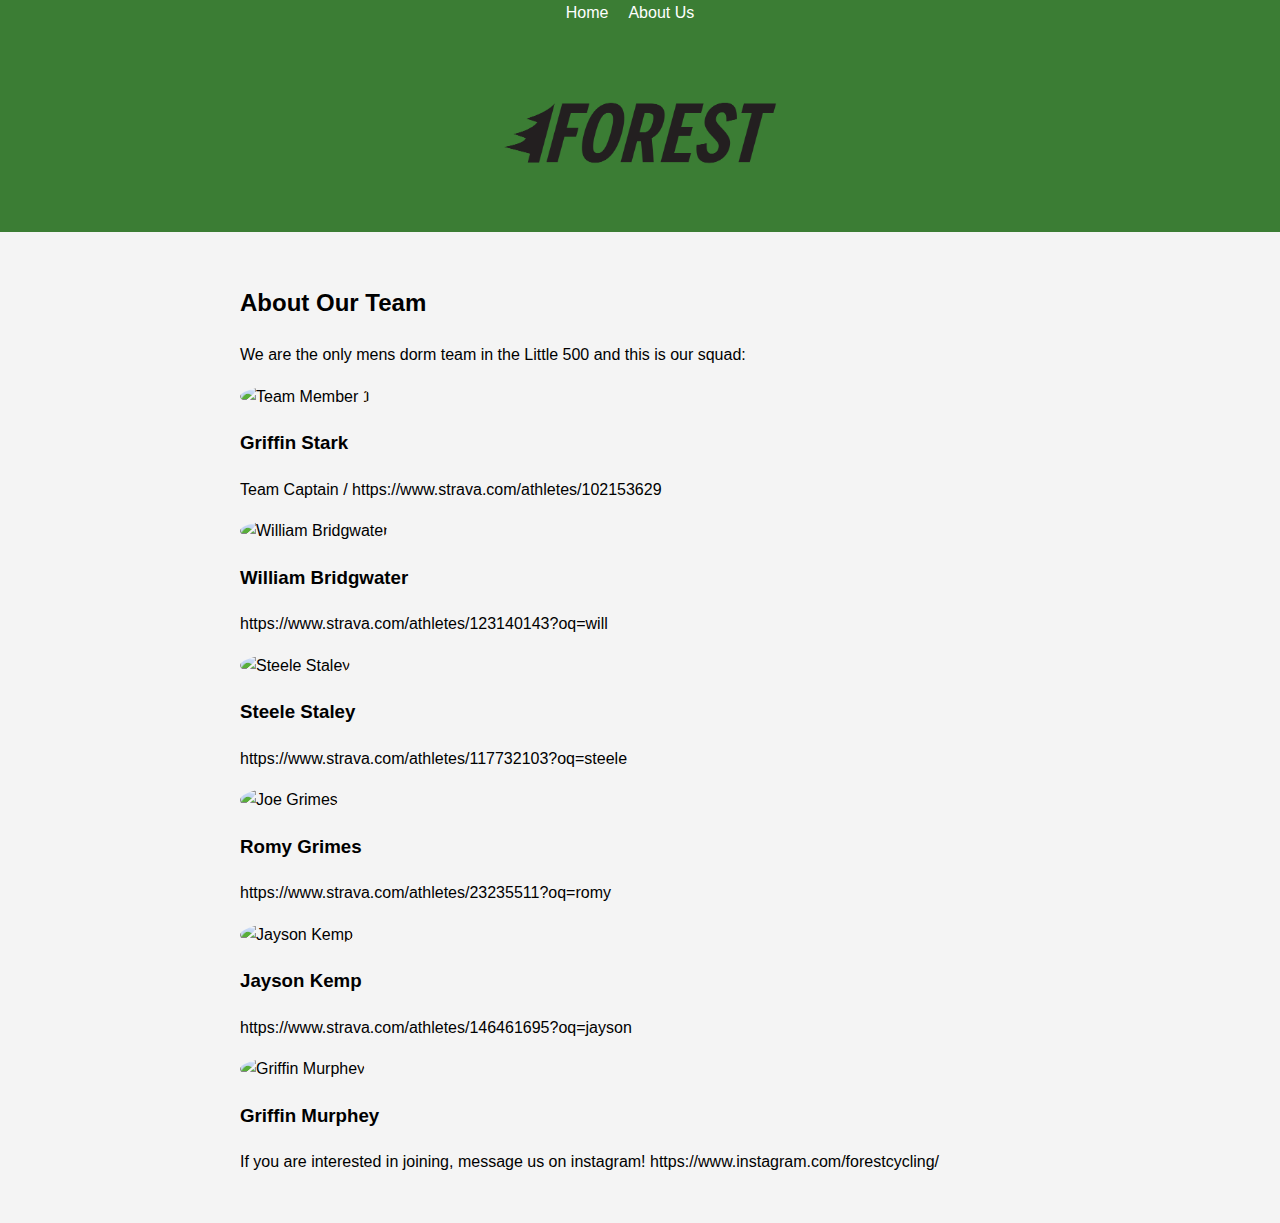
==== aboutus.html @ 28d67556 "Update aboutus.html" ====
<!DOCTYPE html>
<html lang="en">
  <head>
    <meta charset="UTF-8" />
    <meta name="viewport" content="width=device-width, initial-scale=1.0" />
    <title>Our Cycling Team</title>
    <link rel="stylesheet" href="styles.css" />
  </head>
  <body>
    <header>
      <nav>
        <ul>
          <li><a href="index.html">Home</a></li>
          <li><a href="aboutus.html">About Us</a></li>
          <!-- Add more links as needed -->
        </ul>
      </nav>
      <div class="header-content">
        <img src="forest.png" alt="Our Cycling Team Logo" class="logo" />
      </div>
    </header>
    <main>
      <h2>About Our Team</h2>
      <p>
        We are the only mens dorm team in the Little 500 and this is our squad:
      </p>

      <section class="team-members">
        <div class="member">
          <img src="griff.jpg" alt="Team Member 1" class="member-image" />
          <h3>Griffin Stark</h3>
          <p>Team Captain / https://www.strava.com/athletes/102153629</p>
        </div>
        <div class="member">
          <img src="will.jpg" alt="William Bridgwater" class="member-image" />
          <h3>William Bridgwater</h3>
          <p>https://www.strava.com/athletes/123140143?oq=will</p>
        </div>
        <div class="member">
          <img src="steele.jpg" alt="Steele Staley" class="member-image" />
          <h3>Steele Staley</h3>
          <p>https://www.strava.com/athletes/117732103?oq=steele</p>
        </div>
        <div class="member">
          <img src="romy.jpg" alt="Joe Grimes" class="member-image" />
          <h3>Romy Grimes</h3>
          <p>https://www.strava.com/athletes/23235511?oq=romy</p>
        </div>
        <div class="member">
          <img src="jayson.jpg" alt="Jayson Kemp" class="member-image" />
          <h3>Jayson Kemp</h3>
          <p>https://www.strava.com/athletes/146461695?oq=jayson</p>
        </div>
        <div class="member">
          <img src="murph.jpg" alt="Griffin Murphey" class="member-image" />
          <h3>Griffin Murphey</h3>
          <p></p>
        </div>
      </section>

      <p>
        If you are interested in joining, message us on instagram!
        https://www.instagram.com/forestcycling/
      </p>
    </main>
  </body>
</html>
---- styles.css ----
body {
  font-family: Arial, sans-serif;
  line-height: 1.6;
  margin: 0;
  padding: 0;
  background-color: #f4f4f4;
}

header {
  background-color: #3b7d34;
  color: #fff;
  text-align: center;
  padding: 0rem; /* Reduced padding to make the header shorter */
  display: flex;
  flex-direction: column;
  align-items: center;
}

header nav ul {
  list-style: none;
  margin: 0;
  padding: 0;
  display: flex;
  justify-content: space-between;
  align-items: center;
  width: 100%;
}

header nav ul li {
  margin-right: 20px;
}

header nav a {
  color: #fff;
  text-decoration: none;
}

header nav a:hover {
  text-decoration: underline;
}

.header-content {
  display: flex;
  flex-direction: column;
  align-items: center;
  margin-top: 0.5rem; /* Added margin to separate nav and logo */
}

.logo {
  width: 300px; /* Logo size remains the same */
  height: auto;
  margin-bottom: 0px; /* Reduced margin to make the header shorter */
}

header h1 {
  margin-top: 0;
  margin-bottom: 0.5rem; /* Reduced margin to make the header shorter */
}

main {
  padding: 2rem;
  max-width: 800px;
  margin: auto;
}

.donate-button {
  display: inline-block;
  background-color: #0070ba;
  color: #fff;
  padding: 10px 20px;
  text-decoration: none;
  border-radius: 5px;
  font-weight: bold;
}
.member-image {
  width: 100px; /* Adjust the width to make the images smaller */
  height: 100px; /* Make the images square */
  border-radius: 50%; /* Make the images circular */
  object-fit: cover;
}
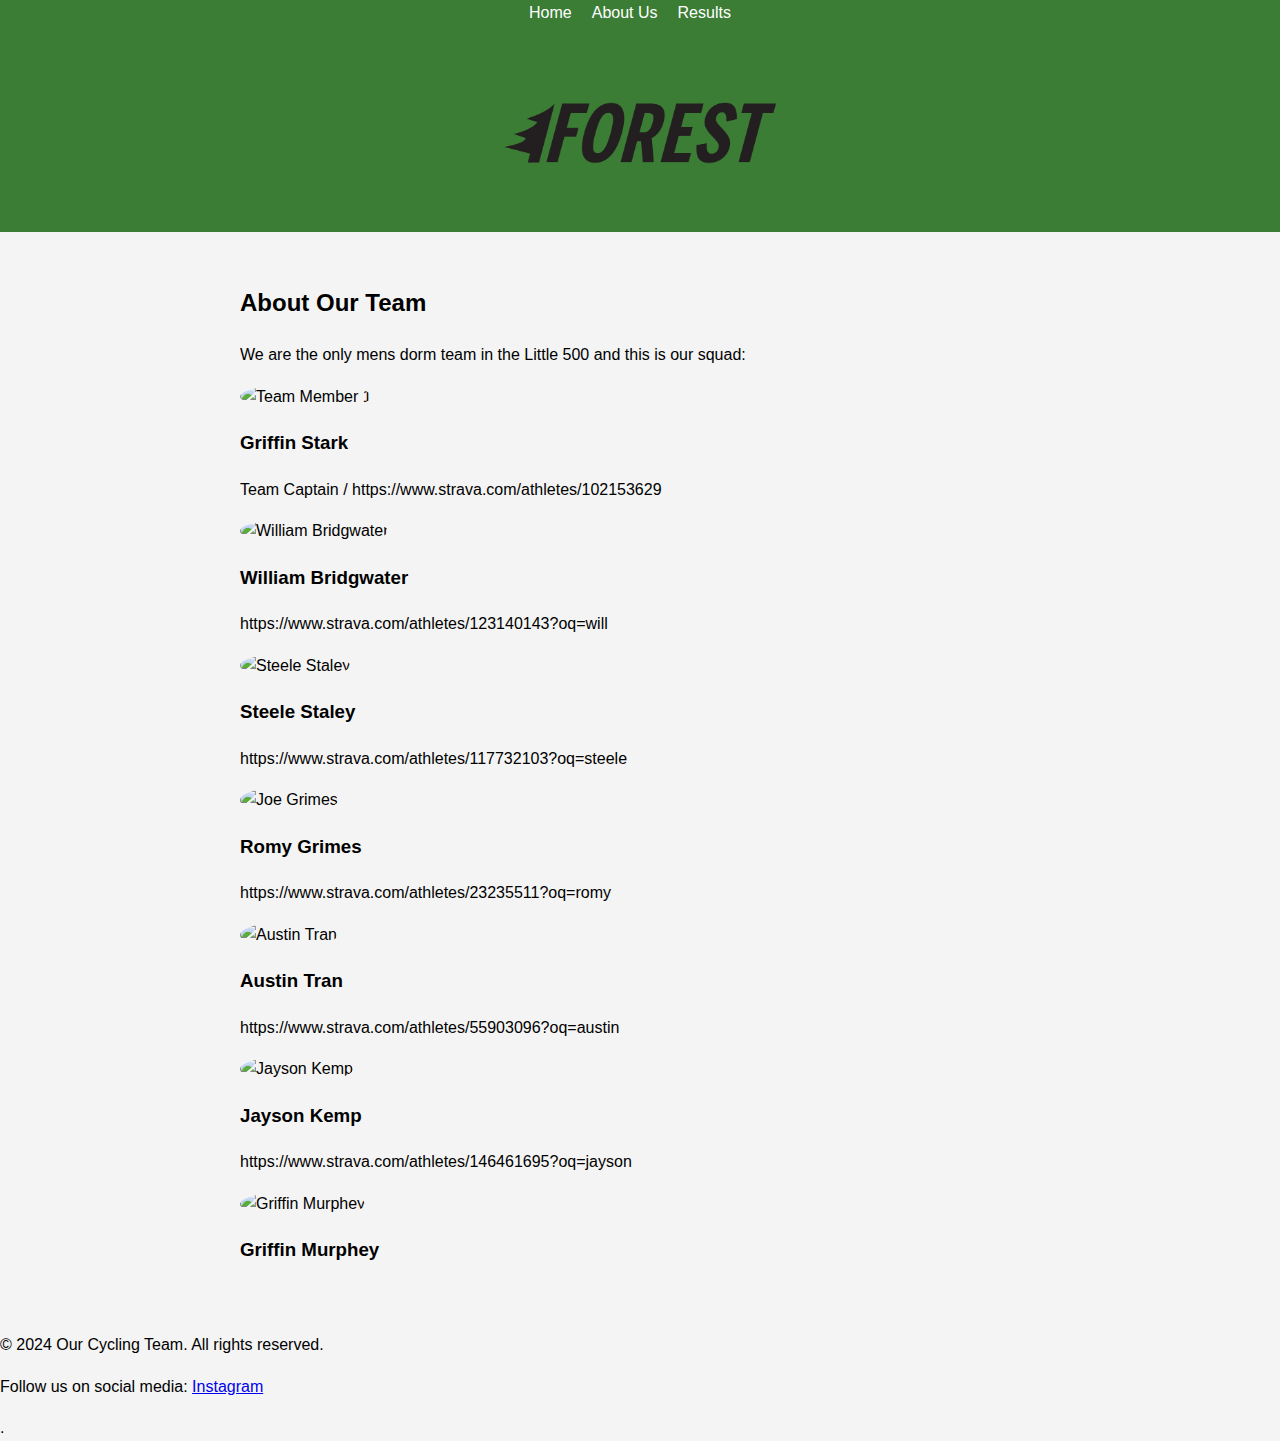
==== commit ab271607: "Update aboutus.html" ====
--- a/aboutus.html
+++ b/aboutus.html
@@ -3,7 +3,7 @@
   <head>
     <meta charset="UTF-8" />
     <meta name="viewport" content="width=device-width, initial-scale=1.0" />
-    <title>Our Cycling Team</title>
+    <title>About Us - Our Cycling Team</title>
     <link rel="stylesheet" href="styles.css" />
   </head>
   <body>
@@ -11,14 +11,15 @@
       <nav>
         <ul>
           <li><a href="index.html">Home</a></li>
-          <li><a href="aboutus.html">About Us</a></li>
-          <!-- Add more links as needed -->
+          <li><a href="aboutus.html" class="active">About Us</a></li>
+          <li><a href="results.html">Results</a></li>
         </ul>
       </nav>
       <div class="header-content">
         <img src="forest.png" alt="Our Cycling Team Logo" class="logo" />
       </div>
     </header>
+
     <main>
       <h2>About Our Team</h2>
       <p>
@@ -47,6 +48,11 @@
           <p>https://www.strava.com/athletes/23235511?oq=romy</p>
         </div>
         <div class="member">
+          <img src="austin.jpg" alt="Austin Tran" class="member-image" />
+          <h3>Austin Tran</h3>
+          <p>https://www.strava.com/athletes/55903096?oq=austin</p>
+        </div>
+        <div class="member">
           <img src="jayson.jpg" alt="Jayson Kemp" class="member-image" />
           <h3>Jayson Kemp</h3>
           <p>https://www.strava.com/athletes/146461695?oq=jayson</p>
@@ -57,11 +63,19 @@
           <p></p>
         </div>
       </section>
+    </main>
 
+    <footer>
+      <!-- Same footer as other pages -->
+      <p>&copy; 2024 Our Cycling Team. All rights reserved.</p>
       <p>
-        If you are interested in joining, message us on instagram!
-        https://www.instagram.com/forestcycling/
+        Follow us on social media:
+        <!-- Add actual links to your social media pages -->
+        <a href="https://www.instagram.com/forestcycling/">Instagram</a>
       </p>
-    </main>
+      .
+    </footer>
+
+    <script src="script.js"></script>
   </body>
 </html>
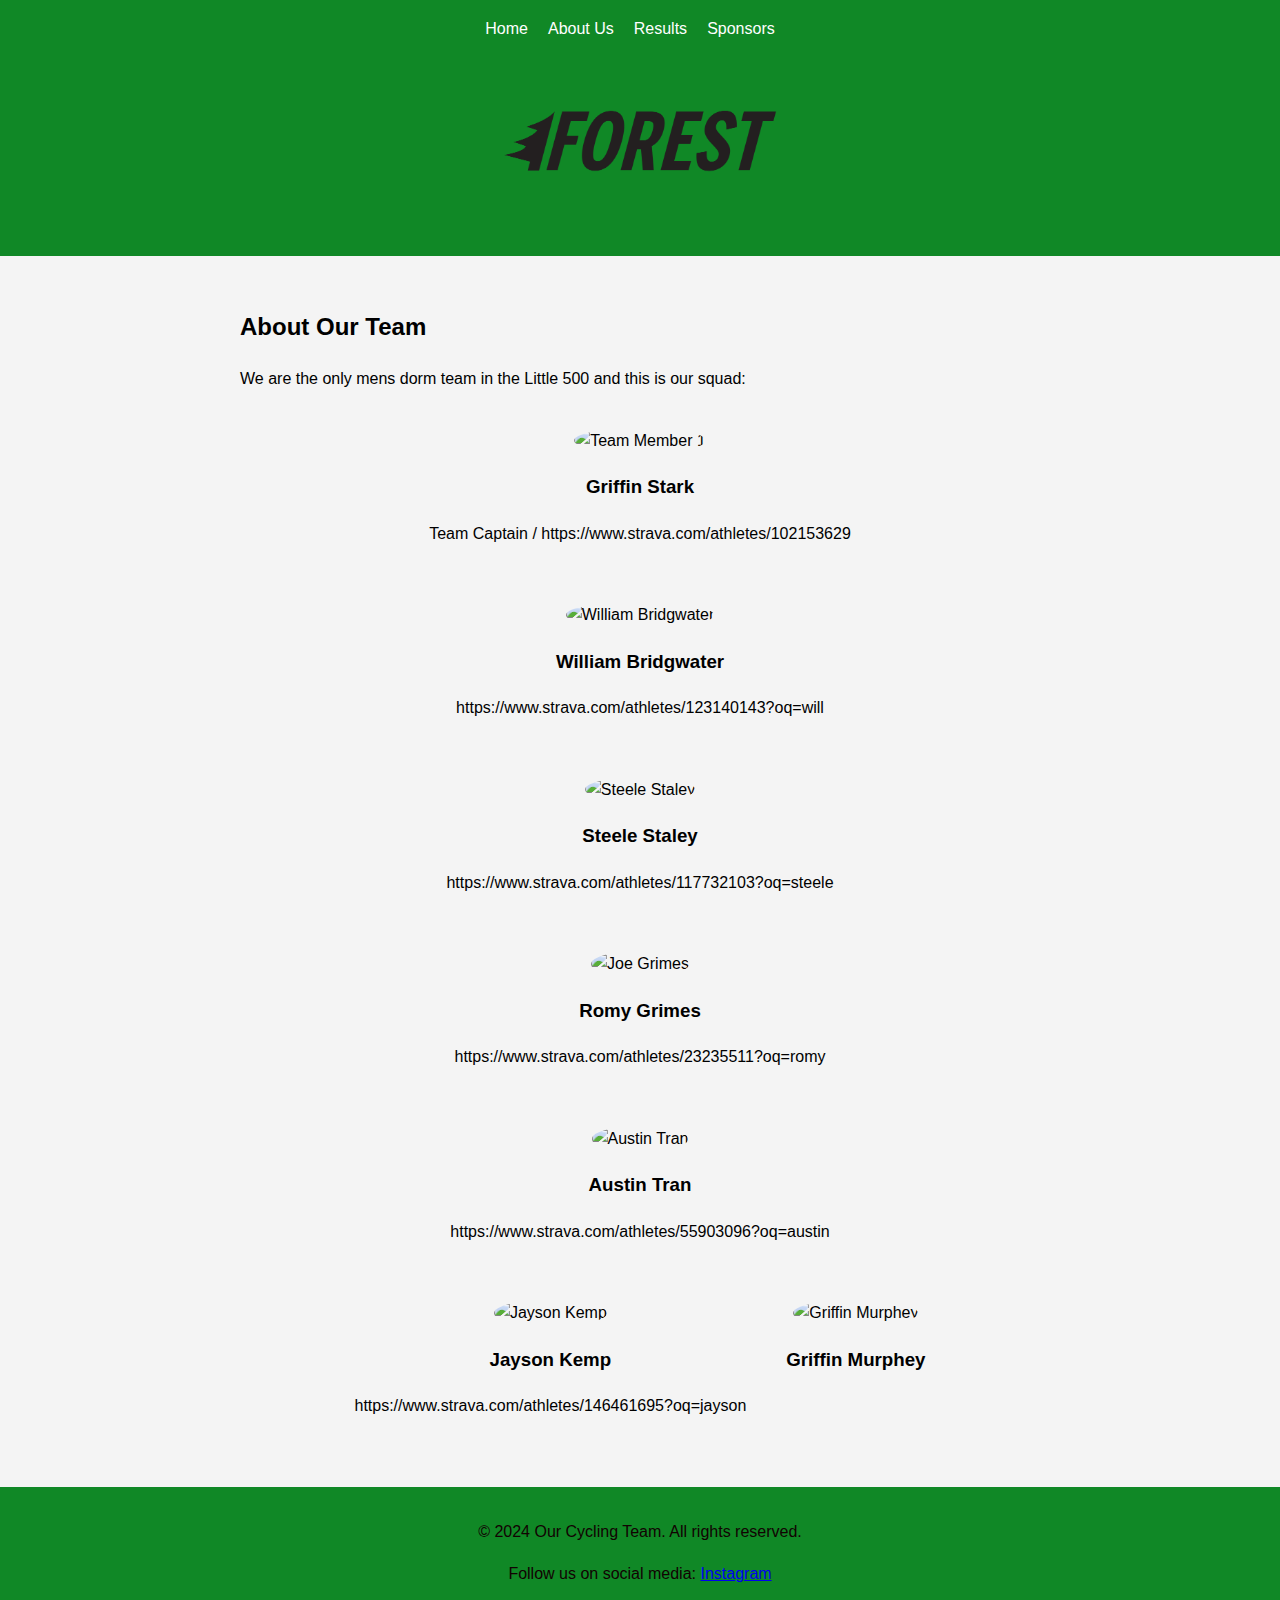
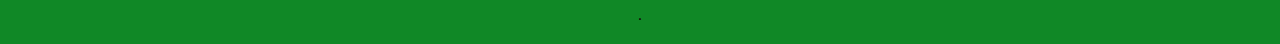
==== commit e4a35c0c: "Update aboutus.html" ====
--- a/aboutus.html
+++ b/aboutus.html
@@ -13,6 +13,7 @@
           <li><a href="index.html">Home</a></li>
           <li><a href="aboutus.html" class="active">About Us</a></li>
           <li><a href="results.html">Results</a></li>
+          <li><a href="sponsors.html">Sponsors</a></li>
         </ul>
       </nav>
       <div class="header-content">
--- a/styles.css
+++ b/styles.css
@@ -7,74 +7,105 @@
 }
 
 header {
-  background-color: #3b7d34;
-  color: #fff;
+  background-color: #108826;
+  color: #120202;
   text-align: center;
-  padding: 0rem; /* Reduced padding to make the header shorter */
-  display: flex;
-  flex-direction: column;
-  align-items: center;
+  padding: 1rem;
 }
 
 header nav ul {
   list-style: none;
   margin: 0;
   padding: 0;
-  display: flex;
-  justify-content: space-between;
-  align-items: center;
-  width: 100%;
+}
+
+header nav ul {
+  display: flex; /* Flexbox for horizontal layout */
+  justify-content: center; /* Center navigation items */
 }
 
 header nav ul li {
-  margin-right: 20px;
+  margin-right: 20px; /* Space between items */
 }
 
 header nav a {
-  color: #fff;
-  text-decoration: none;
+  color: #fff; /* White text color */
+  text-decoration: none; /* No underline */
 }
 
 header nav a:hover {
-  text-decoration: underline;
+  text-decoration: underline; /* Underline on hover */
 }
 
 .header-content {
   display: flex;
   flex-direction: column;
   align-items: center;
-  margin-top: 0.5rem; /* Added margin to separate nav and logo */
 }
 
 .logo {
   width: 300px; /* Logo size remains the same */
-  height: auto;
-  margin-bottom: 0px; /* Reduced margin to make the header shorter */
 }
 
 header h1 {
-  margin-top: 0;
-  margin-bottom: 0.5rem; /* Reduced margin to make the header shorter */
+  margin-top: 0; /* No top margin */
 }
 
 main {
   padding: 2rem;
-  max-width: 800px;
-  margin: auto;
+  max-width: 800px; /* Max width for main content */
+  margin: auto; /* Center main content */
 }
 
 .donate-button {
-  display: inline-block;
-  background-color: #0070ba;
-  color: #fff;
-  padding: 10px 20px;
-  text-decoration: none;
-  border-radius: 5px;
-  font-weight: bold;
+  display: inline-block; /* Block display for button */
+  background-color: #0070ba; /* Button color */
+  color: #fff; /* Text color */
+  padding: 10px 20px; /* Padding around text */
+  text-decoration: none; /* No underline */
+  border-radius: 5px; /* Rounded corners */
 }
+
+.team-members {
+  display: flex; /* Flexbox for team members layout */
+  flex-wrap: wrap; /* Wrap items to next line if needed */
+  justify-content: center; /* Center items horizontally */
+}
+
+.member {
+  margin: 20px; /* Space around each member */
+  text-align: center; /* Center text for each member */
+}
+
 .member-image {
-  width: 100px; /* Adjust the width to make the images smaller */
-  height: 100px; /* Make the images square */
-  border-radius: 50%; /* Make the images circular */
-  object-fit: cover;
+  width: 100px; /* Adjust size of member images */
+  height: 100px;
+  border-radius: 50%; /* Circular images */
+  object-fit: cover; /* Cover image without distortion */
 }
+
+#results-table {
+  margin-top: 20px; /* Space above results table */
+}
+
+table {
+  width: 100%; /* Full width table */
+  border-collapse: collapse; /* Collapse borders */
+}
+
+th,
+td {
+  border: 1px solid #ddd; /* Border for cells */
+  padding: 10px; /* Padding inside cells */
+}
+
+th {
+  background-color: #f0f0f0; /* Header background color */
+}
+
+footer {
+  background-color: #108826; /* Same as header color */
+  color: #120202; /* Text color in footer */
+  text-align: center; /* Centered text in footer */
+  padding: 1rem; /* Padding around footer content */
+}
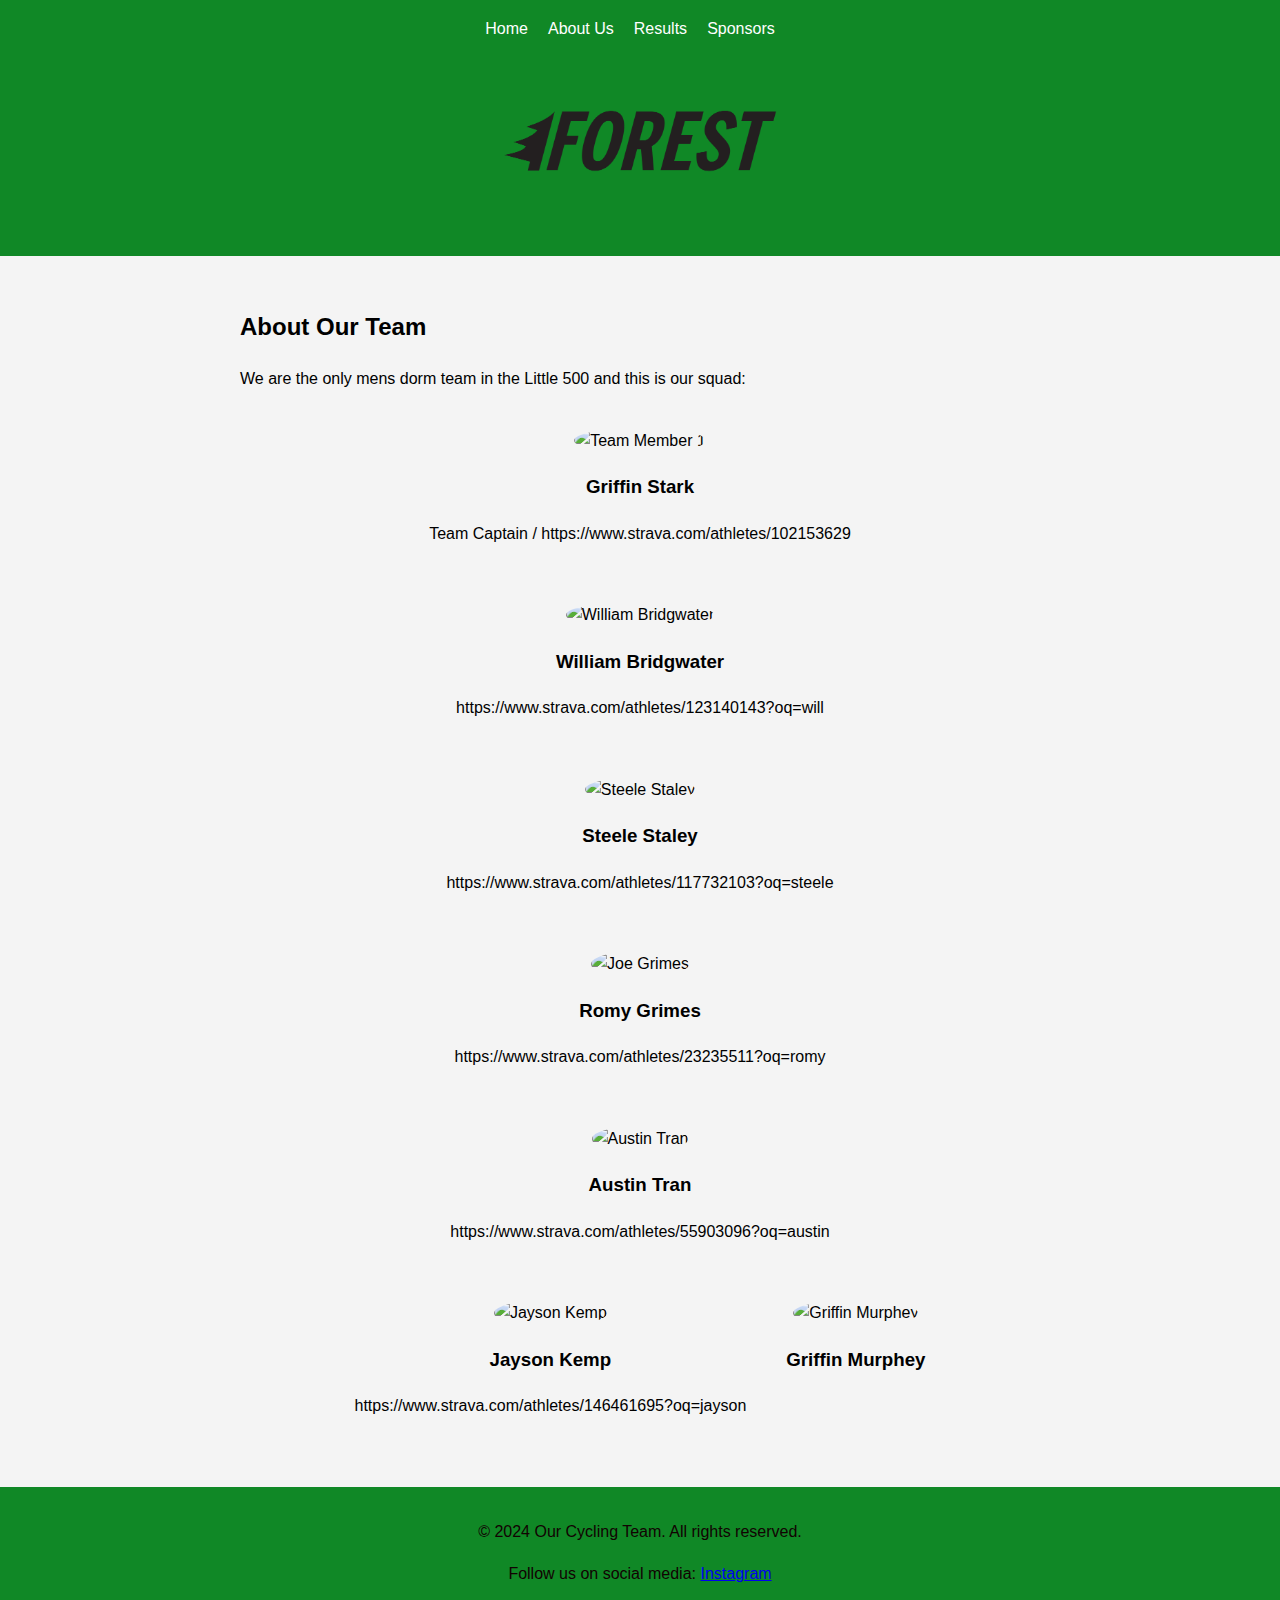
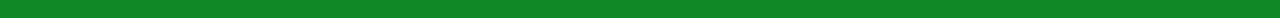
==== commit 138ba0f4: "Update aboutus.html" ====
--- a/aboutus.html
+++ b/aboutus.html
@@ -74,7 +74,6 @@
         <!-- Add actual links to your social media pages -->
         <a href="https://www.instagram.com/forestcycling/">Instagram</a>
       </p>
-      .
     </footer>
 
     <script src="script.js"></script>
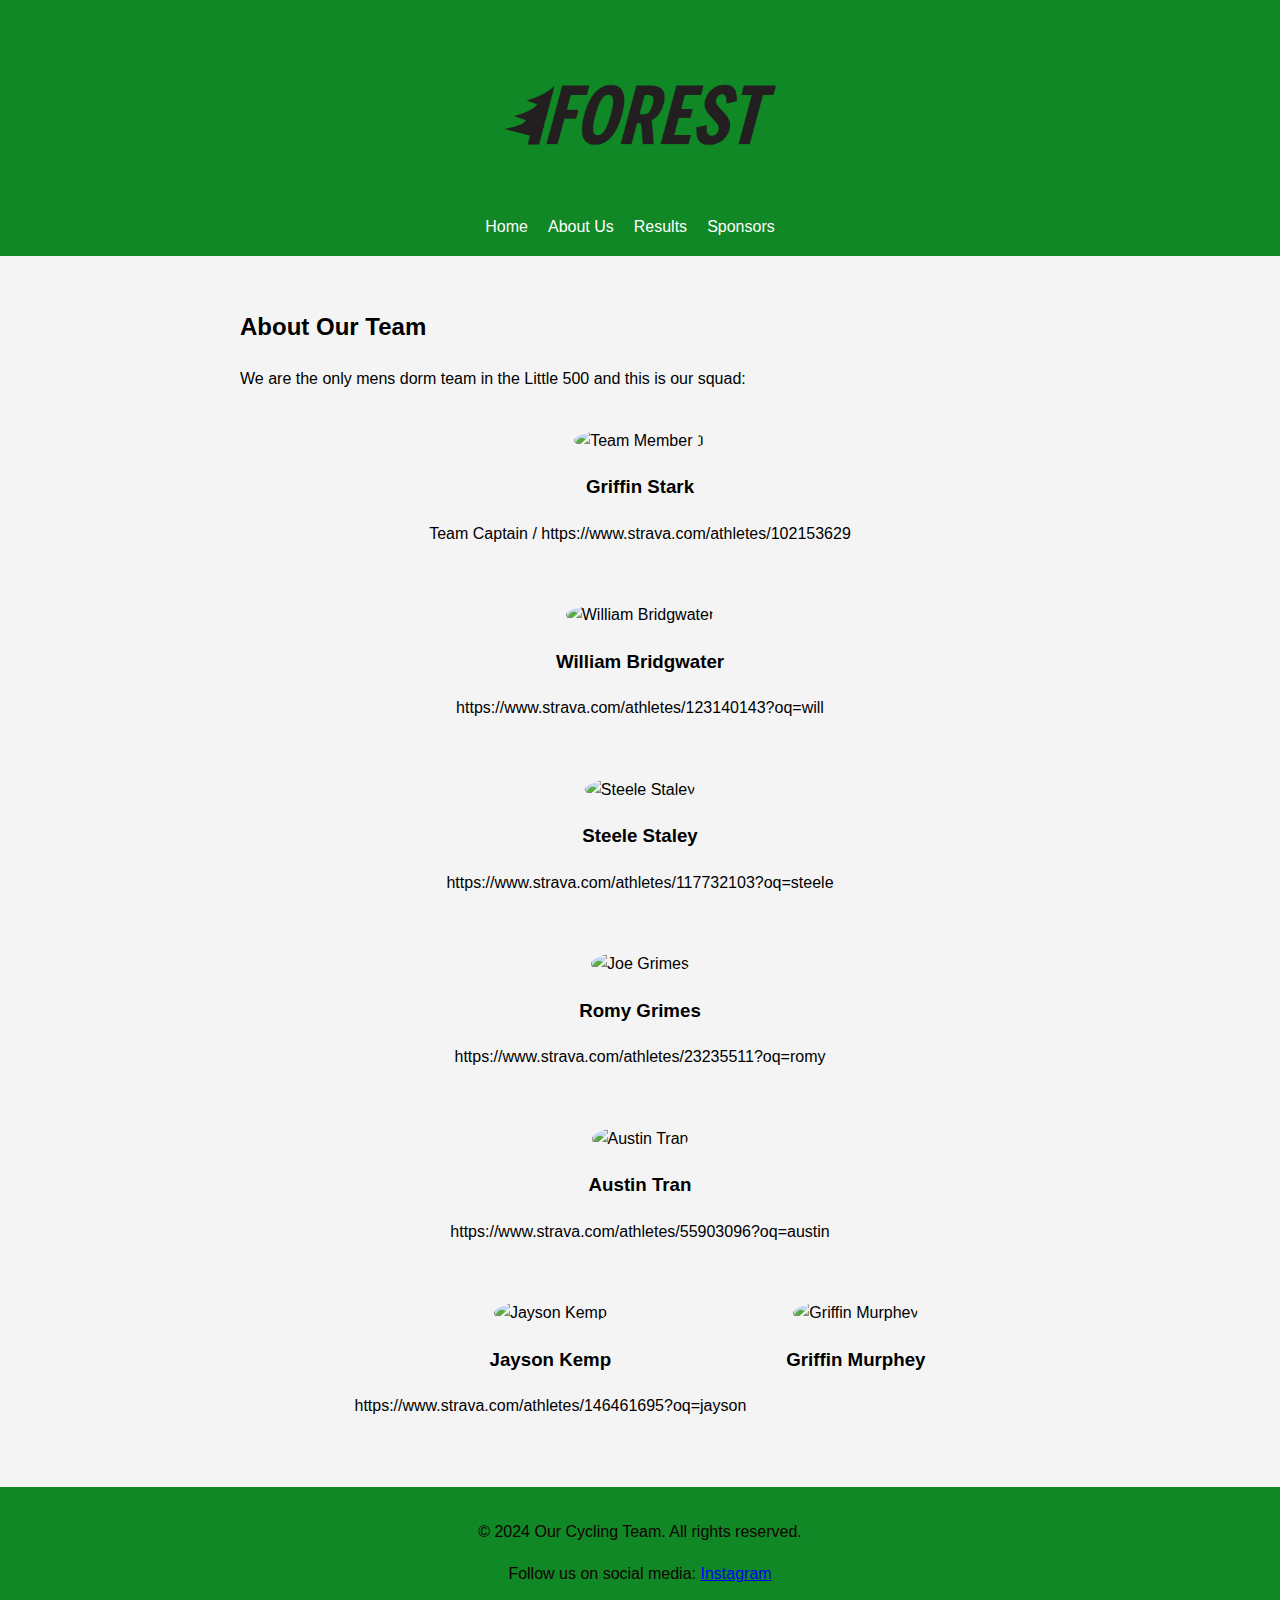
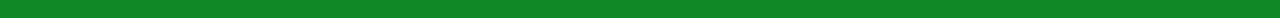
==== commit b60332ea: "Update aboutus.html" ====
--- a/aboutus.html
+++ b/aboutus.html
@@ -3,22 +3,23 @@
   <head>
     <meta charset="UTF-8" />
     <meta name="viewport" content="width=device-width, initial-scale=1.0" />
-    <title>About Us - Our Cycling Team</title>
+    <title>Our Cycling Team</title>
     <link rel="stylesheet" href="styles.css" />
   </head>
   <body>
     <header>
+      <div class="header-content">
+        <img src="forest.png" alt="Our Cycling Team Logo" class="logo" />
+      </div>
       <nav>
         <ul>
           <li><a href="index.html">Home</a></li>
-          <li><a href="aboutus.html" class="active">About Us</a></li>
+          <li><a href="aboutus.html">About Us</a></li>
           <li><a href="results.html">Results</a></li>
           <li><a href="sponsors.html">Sponsors</a></li>
+          <!-- Add more links as needed -->
         </ul>
       </nav>
-      <div class="header-content">
-        <img src="forest.png" alt="Our Cycling Team Logo" class="logo" />
-      </div>
     </header>
 
     <main>
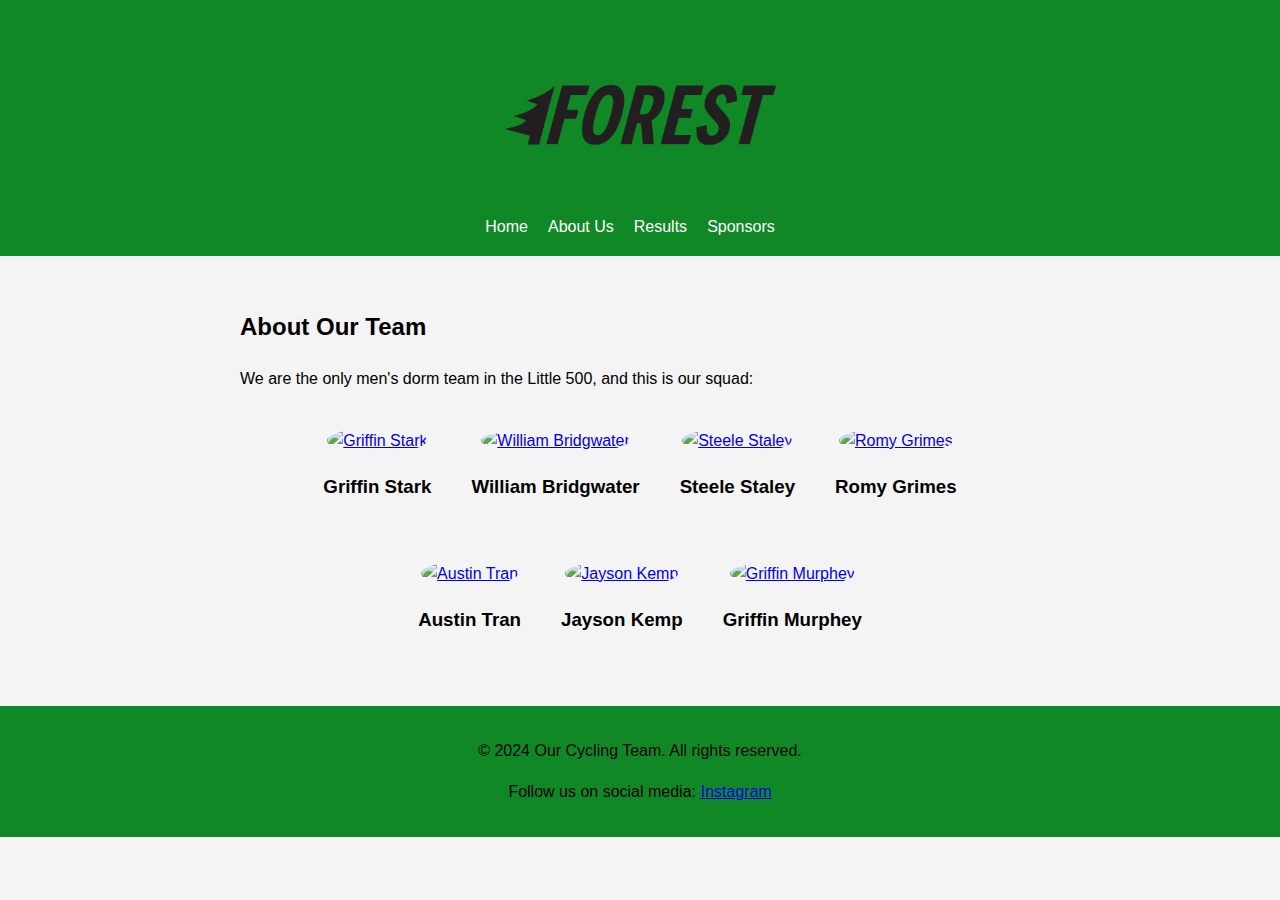
==== commit 92cff6c1: "Update aboutus.html" ====
--- a/aboutus.html
+++ b/aboutus.html
@@ -3,7 +3,7 @@
   <head>
     <meta charset="UTF-8" />
     <meta name="viewport" content="width=device-width, initial-scale=1.0" />
-    <title>Our Cycling Team</title>
+    <title>About Us - Our Cycling Team</title>
     <link rel="stylesheet" href="styles.css" />
   </head>
   <body>
@@ -14,10 +14,9 @@
       <nav>
         <ul>
           <li><a href="index.html">Home</a></li>
-          <li><a href="aboutus.html">About Us</a></li>
+          <li><a href="aboutus.html" class="active">About Us</a></li>
           <li><a href="results.html">Results</a></li>
           <li><a href="sponsors.html">Sponsors</a></li>
-          <!-- Add more links as needed -->
         </ul>
       </nav>
     </header>
@@ -25,44 +24,96 @@
     <main>
       <h2>About Our Team</h2>
       <p>
-        We are the only mens dorm team in the Little 500 and this is our squad:
+        We are the only men's dorm team in the Little 500, and this is our
+        squad:
       </p>
 
       <section class="team-members">
         <div class="member">
-          <img src="griff.jpg" alt="Team Member 1" class="member-image" />
+          <a href="https://www.strava.com/athletes/102153629" target="_blank">
+            <img
+              src="/images/griff.jpg"
+              alt="Griffin Stark"
+              class="member-image"
+            />
+          </a>
           <h3>Griffin Stark</h3>
-          <p>Team Captain / https://www.strava.com/athletes/102153629</p>
         </div>
         <div class="member">
-          <img src="will.jpg" alt="William Bridgwater" class="member-image" />
+          <a
+            href="https://www.strava.com/athletes/123140143?oq=will"
+            target="_blank"
+          >
+            <img
+              src="/images/will.jpg"
+              alt="William Bridgwater"
+              class="member-image"
+            />
+          </a>
           <h3>William Bridgwater</h3>
-          <p>https://www.strava.com/athletes/123140143?oq=will</p>
         </div>
         <div class="member">
-          <img src="steele.jpg" alt="Steele Staley" class="member-image" />
+          <a
+            href="https://www.strava.com/athletes/117732103?oq=steele"
+            target="_blank"
+          >
+            <img
+              src="/images/steele.jpg"
+              alt="Steele Staley"
+              class="member-image"
+            />
+          </a>
           <h3>Steele Staley</h3>
-          <p>https://www.strava.com/athletes/117732103?oq=steele</p>
         </div>
         <div class="member">
-          <img src="romy.jpg" alt="Joe Grimes" class="member-image" />
+          <a
+            href="https://www.strava.com/athletes/23235511?oq=romy"
+            target="_blank"
+          >
+            <img
+              src="/images/romy.jpg"
+              alt="Romy Grimes"
+              class="member-image"
+            />
+          </a>
           <h3>Romy Grimes</h3>
-          <p>https://www.strava.com/athletes/23235511?oq=romy</p>
         </div>
         <div class="member">
-          <img src="austin.jpg" alt="Austin Tran" class="member-image" />
+          <a
+            href="https://www.strava.com/athletes/55903096?oq=austin"
+            target="_blank"
+          >
+            <img
+              src="/images/austin.jpg"
+              alt="Austin Tran"
+              class="member-image"
+            />
+          </a>
           <h3>Austin Tran</h3>
-          <p>https://www.strava.com/athletes/55903096?oq=austin</p>
         </div>
         <div class="member">
-          <img src="jayson.jpg" alt="Jayson Kemp" class="member-image" />
+          <a
+            href="https://www.strava.com/athletes/146461695?oq=jayson"
+            target="_blank"
+          >
+            <img
+              src="/images/jayson.jpg"
+              alt="Jayson Kemp"
+              class="member-image"
+            />
+          </a>
           <h3>Jayson Kemp</h3>
-          <p>https://www.strava.com/athletes/146461695?oq=jayson</p>
         </div>
         <div class="member">
-          <img src="murph.jpg" alt="Griffin Murphey" class="member-image" />
+          <a href="#" target="_blank">
+            <!-- Add actual link for Griffin Murphey -->
+            <img
+              src="/images/murph.jpg"
+              alt="Griffin Murphey"
+              class="member-image"
+            />
+          </a>
           <h3>Griffin Murphey</h3>
-          <p></p>
         </div>
       </section>
     </main>
@@ -73,7 +124,7 @@
       <p>
         Follow us on social media:
         <!-- Add actual links to your social media pages -->
-        <a href="https://www.instagram.com/forestcycling/">Instagram</a>
+        <a href="#">Instagram</a>
       </p>
     </footer>
 
